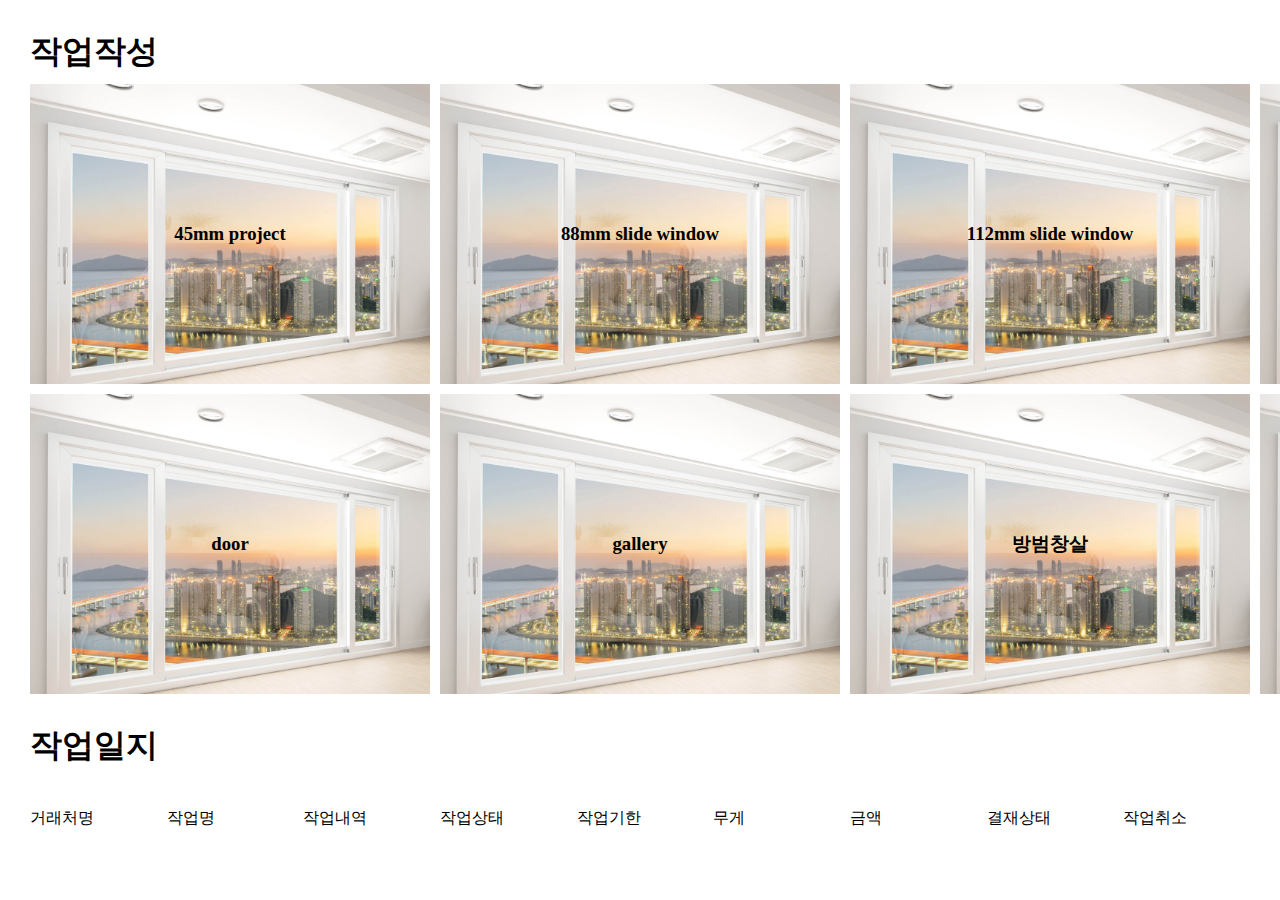
==== index.html @ a40b17b8 "update" ====
<!DOCTYPE html>
<html lang="ko">

<head>
  <meta charset="UTF-8">
  <meta name="viewport" content="width=device-width, initial-scale=1.0">
  <title>Document</title>
  <link rel="stylesheet" href="./css/styles.css">
</head>

<body>
  <section class="section book">
    <div class="book_container container ">
      <h1 class="section-title">작업작성</h1>
      <div class="cal-card grid">
        <a href="./45project.html" class="card project45">
          <h3 class="card_title">45mm project</h3>
        </a>
        <a href="./88window.html" class="card window88">
          <h3 class="card_title">88mm slide window</h3>
        </a>
        <a href="./112window.html" class="card window112">
          <h3 class="card_title">112mm slide window</h3>
        </a>
        <a href="#" class="card window130">
          <h3 class="card_title">130mm slide window</h3>
        </a>
        <a href="#" class="card door">
          <h3 class="card_title">door</h3>
        </a>
        <a href="#" class="card gallery">
          <h3 class="card_title">gallery</h3>
        </a>
        <a href="#" class="card grate">
          <h3 class="card_title">방범창살</h3>
        </a>
        <a href="#" class="card wall">
          <h3 class="card_title">커튼월</h3>
        </a>
      </div>
    </div>
  </section>

  <section class="database">
    <div class="database_container container grid">
      <h1 class="section-title">작업일지</h1>
      <ul class="lists">
        <li class="list list-title grid"><span>거래처명</span><sapn>작업명</sapn><span>작업내역</span><span>작업상태</span><span>작업기한</span><span>무게</span><span>금액</span><span>결재상태</span><span>작업취소</span></li>
      </ul>
    </div>
  </section>
  <script src="js/script.js"></script>
</body>

</html>
---- css/styles.css ----
*{
  padding: 0;
  margin: 0;
  box-sizing: border-box;
}
html{
  font-size: 62.5%;
}

body {
  font-size: 1.6rem;
}
.container{
  margin:3rem;
	
}
.grid{
  display: grid;
  grid-gap: 1rem;
}
a{
  text-decoration: none;
  color: black;
}
.cal-card{
  grid-template-columns: repeat(4, 1fr);
}
.section-title{
  margin-bottom: 1rem;
}
.card{
  width: 400px;
  height: 300px;
  background-image: url("../img/window.jpg");
  background-size: cover;
  display: flex;
  align-items: center;
  justify-content: center;
}
.lists{
	width: 100%;
}
.list{
  grid-template-columns: repeat(9,1fr);
  margin-block: 2rem
}
button{
  padding: .5rem;
  background-color: dodgerblue;
  border-radius: .5rem;
  border: none;
  color: white;
  cursor: pointer;
  text-align: center;
}
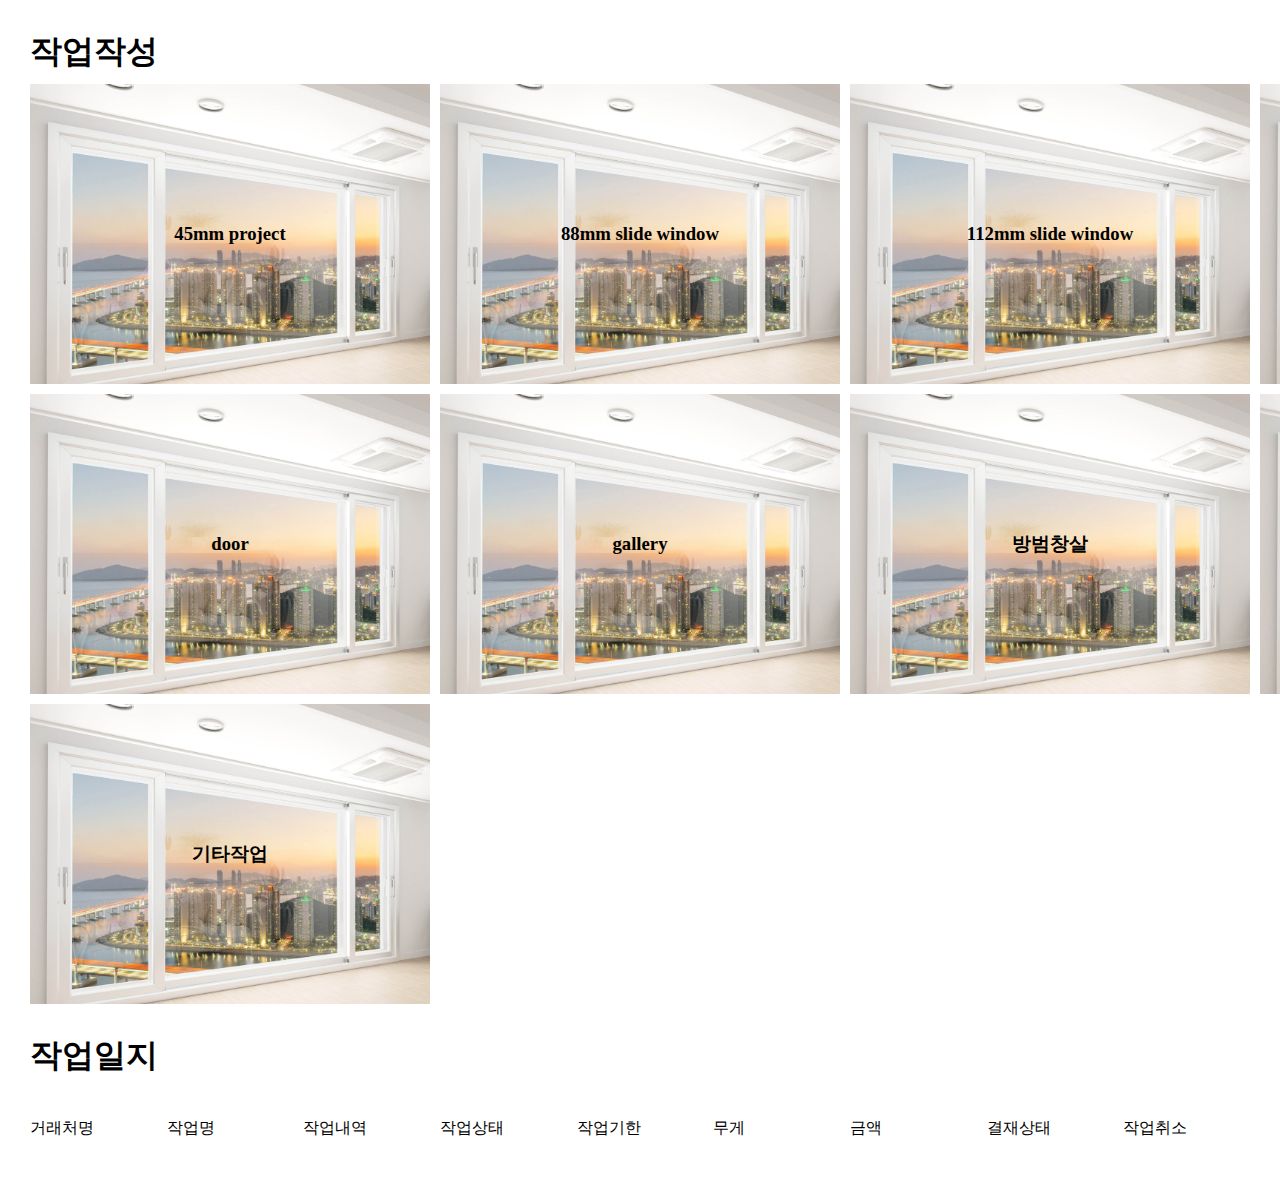
==== commit 9513dbdc: "add other" ====
--- a/index.html
+++ b/index.html
@@ -37,6 +37,9 @@
         <a href="#" class="card wall">
           <h3 class="card_title">커튼월</h3>
         </a>
+        <a href="./other.html" class="card other">
+          <h3 class="card_title">기타작업</h3>
+        </a>
       </div>
     </div>
   </section>
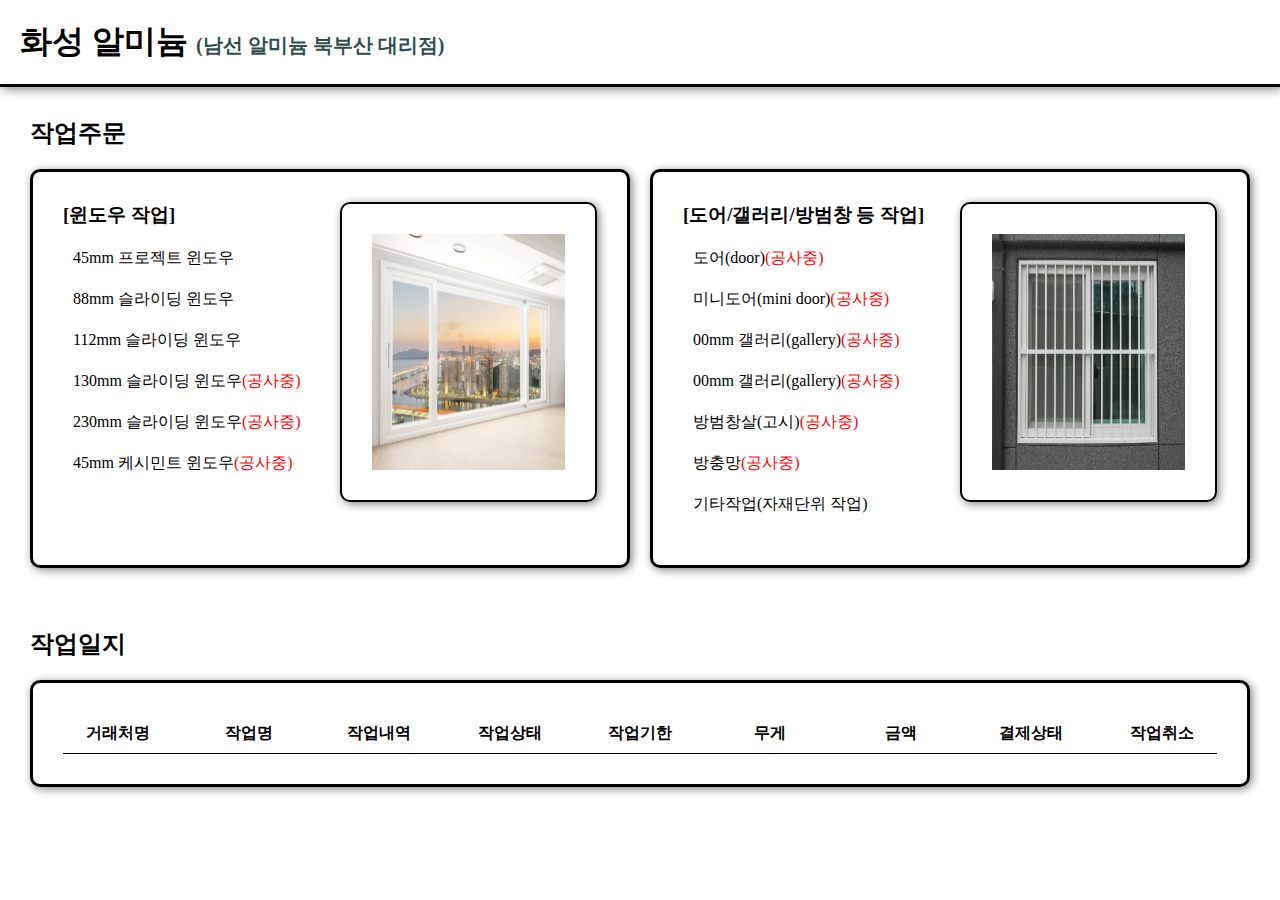
==== commit 8a8d5aa5: "index update" ====
--- a/index.html
+++ b/index.html
@@ -10,45 +10,49 @@
 
 <body>
   <section class="section book">
-    <div class="book_container container ">
-      <h1 class="section-title">작업작성</h1>
-      <div class="cal-card grid">
-        <a href="./45project.html" class="card project45">
-          <h3 class="card_title">45mm project</h3>
-        </a>
-        <a href="./88window.html" class="card window88">
-          <h3 class="card_title">88mm slide window</h3>
-        </a>
-        <a href="./112window.html" class="card window112">
-          <h3 class="card_title">112mm slide window</h3>
-        </a>
-        <a href="#" class="card window130">
-          <h3 class="card_title">130mm slide window</h3>
-        </a>
-        <a href="#" class="card door">
-          <h3 class="card_title">door</h3>
-        </a>
-        <a href="#" class="card gallery">
-          <h3 class="card_title">gallery</h3>
-        </a>
-        <a href="#" class="card grate">
-          <h3 class="card_title">방범창살</h3>
-        </a>
-        <a href="#" class="card wall">
-          <h3 class="card_title">커튼월</h3>
-        </a>
-        <a href="./other.html" class="card other">
-          <h3 class="card_title">기타작업</h3>
-        </a>
+   <h1 class="section-title">화성 알미늄 <span style="font-size: 2rem;color: darkslategray">(남선 알미늄 북부산 대리점)</span></h1>
+    <div class="book_container container">
+      <h2 class="container-title">작업주문</h2>
+      <div class="box grid">
+      	<div class="window-card grid">
+					<div class="card-list grid">
+						<div class="data">
+							<h3 class="card-title">[윈도우 작업]</h3>
+							<a href="./45project.html" class="card project45">45mm 프로젝트 윈도우</a>
+							<a href="./88window.html" class="card window88">88mm 슬라이딩 윈도우</a>
+							<a href="./112window.html" class="card window112">112mm 슬라이딩 윈도우</a>
+							<a href="#" class="card window130">130mm 슬라이딩 윈도우<span class="work">(공사중)</span></a>
+							<a href="#" class="card window130">230mm 슬라이딩 윈도우<span class="work">(공사중)</span></a>
+							<a href="#" class="card cashmint">45mm 케시민트 윈도우<span class="work">(공사중)</span></a>
+						</div>
+						<img src="./img/window.jpg" alt="" class="image">
+					</div>
+
+				</div>
+				<div class="other-card">
+					<div class="card-list grid">
+						<div class="data">
+							<h3 class="card-title">[도어/갤러리/방범창 등 작업]</h3>
+							<a href="#" class="card door">도어(door)<span class="work">(공사중)</span></a>
+							<a href="#" class="card door">미니도어(mini door)<span class="work">(공사중)</span></a>
+							<a href="#" class="card gallery">00mm 갤러리(gallery)<span class="work">(공사중)</span></a>
+							<a href="#" class="card gallery">00mm 갤러리(gallery)<span class="work">(공사중)</span></a>
+							<a href="#" class="card grate">방범창살(고시)<span class="work">(공사중)</span></a>
+							<a href="#" class="card grate">방충망<span class="work">(공사중)</span></a>
+							<a href="./other.html" class="card other">기타작업(자재단위 작업)</a>	
+						</div>
+						<img src="./img/protect_window.jpg" alt="" class="image">
+					</div>
+      	</div>
       </div>
     </div>
   </section>
 
   <section class="database">
     <div class="database_container container grid">
-      <h1 class="section-title">작업일지</h1>
+      <h2 class="container-title">작업일지</h2>
       <ul class="lists">
-        <li class="list list-title grid"><span>거래처명</span><sapn>작업명</sapn><span>작업내역</span><span>작업상태</span><span>작업기한</span><span>무게</span><span>금액</span><span>결재상태</span><span>작업취소</span></li>
+        <li class="list list-title grid"><span>거래처명</span><sapn>작업명</sapn><span>작업내역</span><span>작업상태</span><span>작업기한</span><span>무게</span><span>금액</span><span>결제상태</span><span>작업취소</span></li>
       </ul>
     </div>
   </section>
--- a/css/styles.css
+++ b/css/styles.css
@@ -12,38 +12,74 @@
 }
 .container{
   margin:3rem;
-	
+	margin-bottom: 6rem;
 }
 .grid{
   display: grid;
-  grid-gap: 1rem;
+	column-gap: 2rem;
 }
 a{
   text-decoration: none;
   color: black;
 }
-.cal-card{
-  grid-template-columns: repeat(4, 1fr);
+.section-title{
+  padding: 2rem;
+	color: black;
+	border-bottom: 3px solid;
+	box-shadow: 2px 2px 10px gray;
 }
-.section-title{
-  margin-bottom: 1rem;
+.container-title{
+	margin-bottom: 2rem;
+}
+.box{
+	grid-template-columns: repeat(2, 1fr);
+}
+.card-title{
+	margin-bottom: 2rem;
+}
+.card-list{
+
+	border:3px solid ;
+	padding: 3rem;
+	border-radius: 1rem;
+	box-shadow: 2px 2px 10px gray;
+	grid-template-columns: 1fr 1fr;
+}
+.image{
+	width: 100%;
+	height: 300px;
+	padding: 3rem;
+	border:2px solid ;
+	border-radius: 1rem;
+	box-shadow: 2px 2px 10px gray;
 }
 .card{
-  width: 400px;
-  height: 300px;
-  background-image: url("../img/window.jpg");
-  background-size: cover;
-  display: flex;
-  align-items: center;
-  justify-content: center;
+	display: block;
+	margin-bottom: 2rem;
+	margin-left: 1rem;
+}
+.card:hover{
+	font-weight: bold;
+}
+.work{
+	color: red;
 }
 .lists{
-	width: 100%;
+	border:3px solid ;
+	padding: 3rem;
+	border-radius: 1rem;
+	box-shadow: 2px 2px 10px gray;
 }
 .list{
   grid-template-columns: repeat(9,1fr);
-  margin-block: 2rem
+	text-align: center;
 }
+.list-title{
+	font-weight: bold;
+	border-bottom: 1px solid;
+	line-height: 4rem;
+}
+
 button{
   padding: .5rem;
   background-color: dodgerblue;
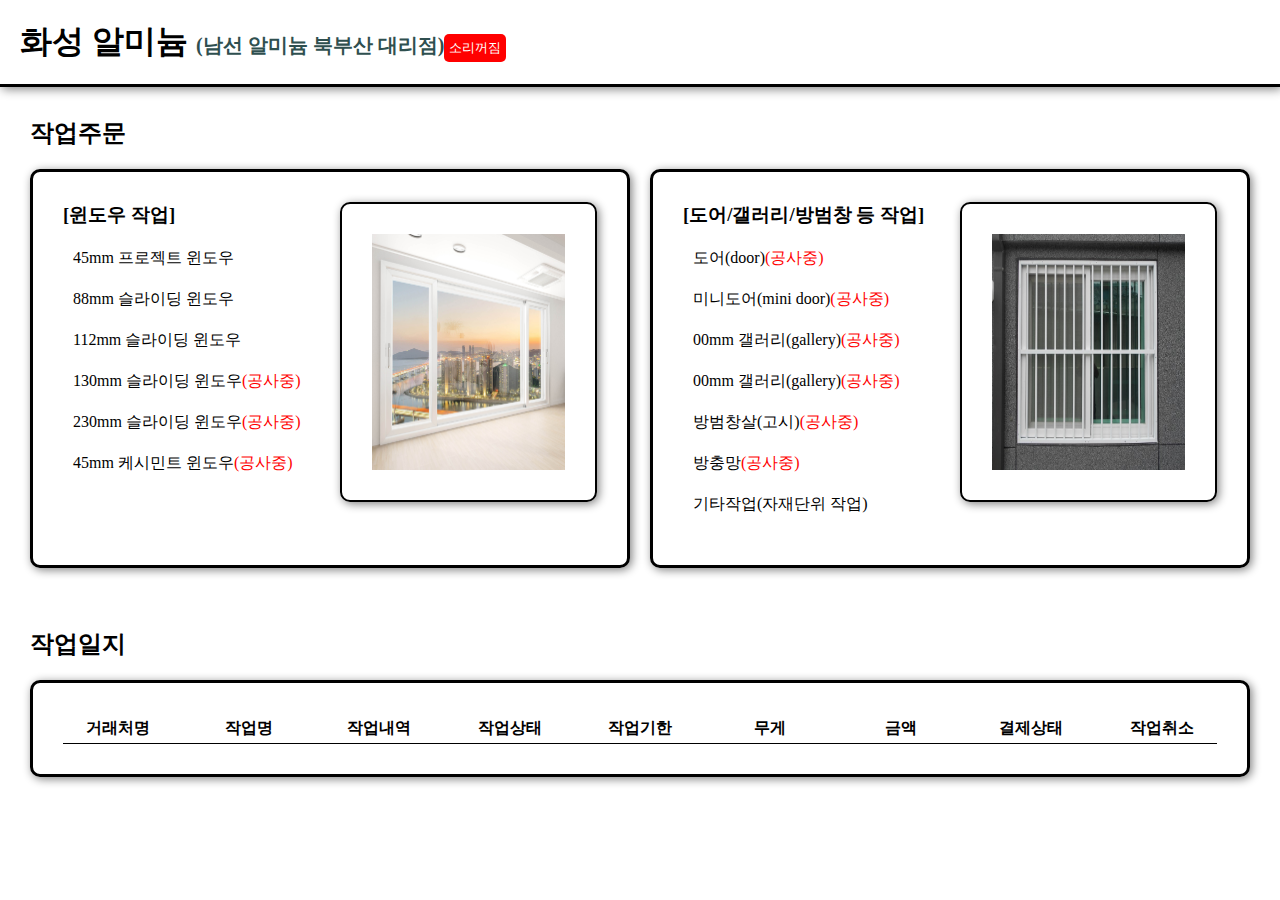
==== commit 22a1aed6: "update" ====
--- a/index.html
+++ b/index.html
@@ -10,7 +10,7 @@
 
 <body>
   <section class="section book">
-   <h1 class="section-title">화성 알미늄 <span style="font-size: 2rem;color: darkslategray">(남선 알미늄 북부산 대리점)</span></h1>
+   <h1 class="section-title">화성 알미늄 <span style="font-size: 2rem;color: darkslategray">(남선 알미늄 북부산 대리점)</span><button class="soundButton">소리꺼짐</button></h1>
     <div class="book_container container">
       <h2 class="container-title">작업주문</h2>
       <div class="box grid">
--- a/css/styles.css
+++ b/css/styles.css
@@ -73,11 +73,12 @@
 .list{
   grid-template-columns: repeat(9,1fr);
 	text-align: center;
+	padding: .5rem 0rem;
 }
 .list-title{
 	font-weight: bold;
 	border-bottom: 1px solid;
-	line-height: 4rem;
+	line-height: 2rem;
 }
 
 button{
@@ -89,3 +90,6 @@
   cursor: pointer;
   text-align: center;
 }
+.soundButton{
+	background-color: red;
+}
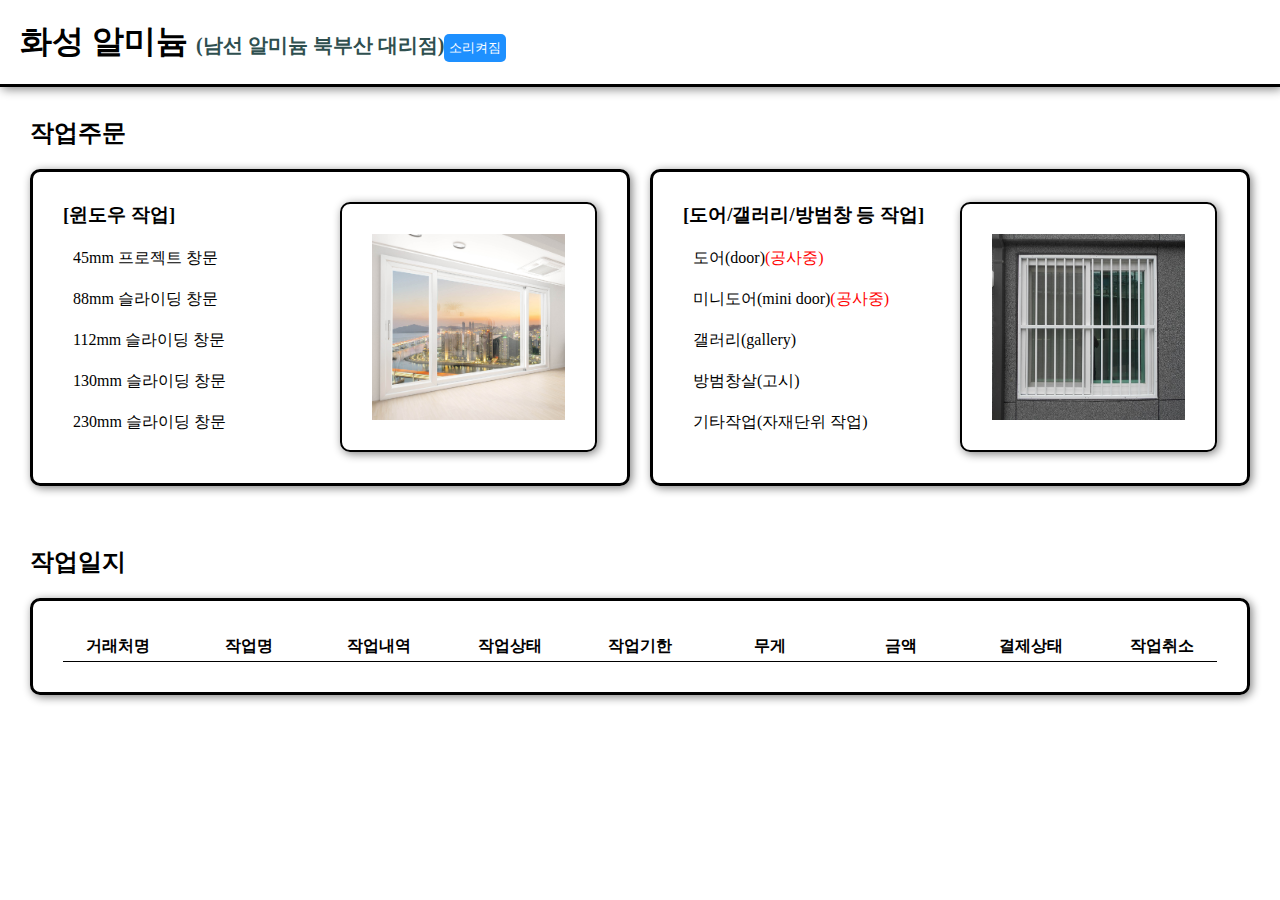
==== commit 71ee2c3f: "130,230,protect, security frame update" ====
--- a/index.html
+++ b/index.html
@@ -18,12 +18,11 @@
 					<div class="card-list grid">
 						<div class="data">
 							<h3 class="card-title">[윈도우 작업]</h3>
-							<a href="./45project.html" class="card project45">45mm 프로젝트 윈도우</a>
-							<a href="./88window.html" class="card window88">88mm 슬라이딩 윈도우</a>
-							<a href="./112window.html" class="card window112">112mm 슬라이딩 윈도우</a>
-							<a href="#" class="card window130">130mm 슬라이딩 윈도우<span class="work">(공사중)</span></a>
-							<a href="#" class="card window130">230mm 슬라이딩 윈도우<span class="work">(공사중)</span></a>
-							<a href="#" class="card cashmint">45mm 케시민트 윈도우<span class="work">(공사중)</span></a>
+							<a href="./45project.html" class="card project45">45mm 프로젝트 창문</a>
+							<a href="./88window.html" class="card window88">88mm 슬라이딩 창문</a>
+							<a href="./112window.html" class="card window112">112mm 슬라이딩 창문</a>
+							<a href="#" class="card window130">130mm 슬라이딩 창문</a>
+							<a href="#" class="card window130">230mm 슬라이딩 창문</a>
 						</div>
 						<img src="./img/window.jpg" alt="" class="image">
 					</div>
@@ -35,10 +34,8 @@
 							<h3 class="card-title">[도어/갤러리/방범창 등 작업]</h3>
 							<a href="#" class="card door">도어(door)<span class="work">(공사중)</span></a>
 							<a href="#" class="card door">미니도어(mini door)<span class="work">(공사중)</span></a>
-							<a href="#" class="card gallery">00mm 갤러리(gallery)<span class="work">(공사중)</span></a>
-							<a href="#" class="card gallery">00mm 갤러리(gallery)<span class="work">(공사중)</span></a>
-							<a href="#" class="card grate">방범창살(고시)<span class="work">(공사중)</span></a>
-							<a href="#" class="card grate">방충망<span class="work">(공사중)</span></a>
+							<a href="#" class="card gallery">갤러리(gallery)</a>
+							<a href="#" class="card grate">방범창살(고시)</a>
 							<a href="./other.html" class="card other">기타작업(자재단위 작업)</a>	
 						</div>
 						<img src="./img/protect_window.jpg" alt="" class="image">
--- a/css/styles.css
+++ b/css/styles.css
@@ -47,7 +47,7 @@
 }
 .image{
 	width: 100%;
-	height: 300px;
+	height: 250px;
 	padding: 3rem;
 	border:2px solid ;
 	border-radius: 1rem;
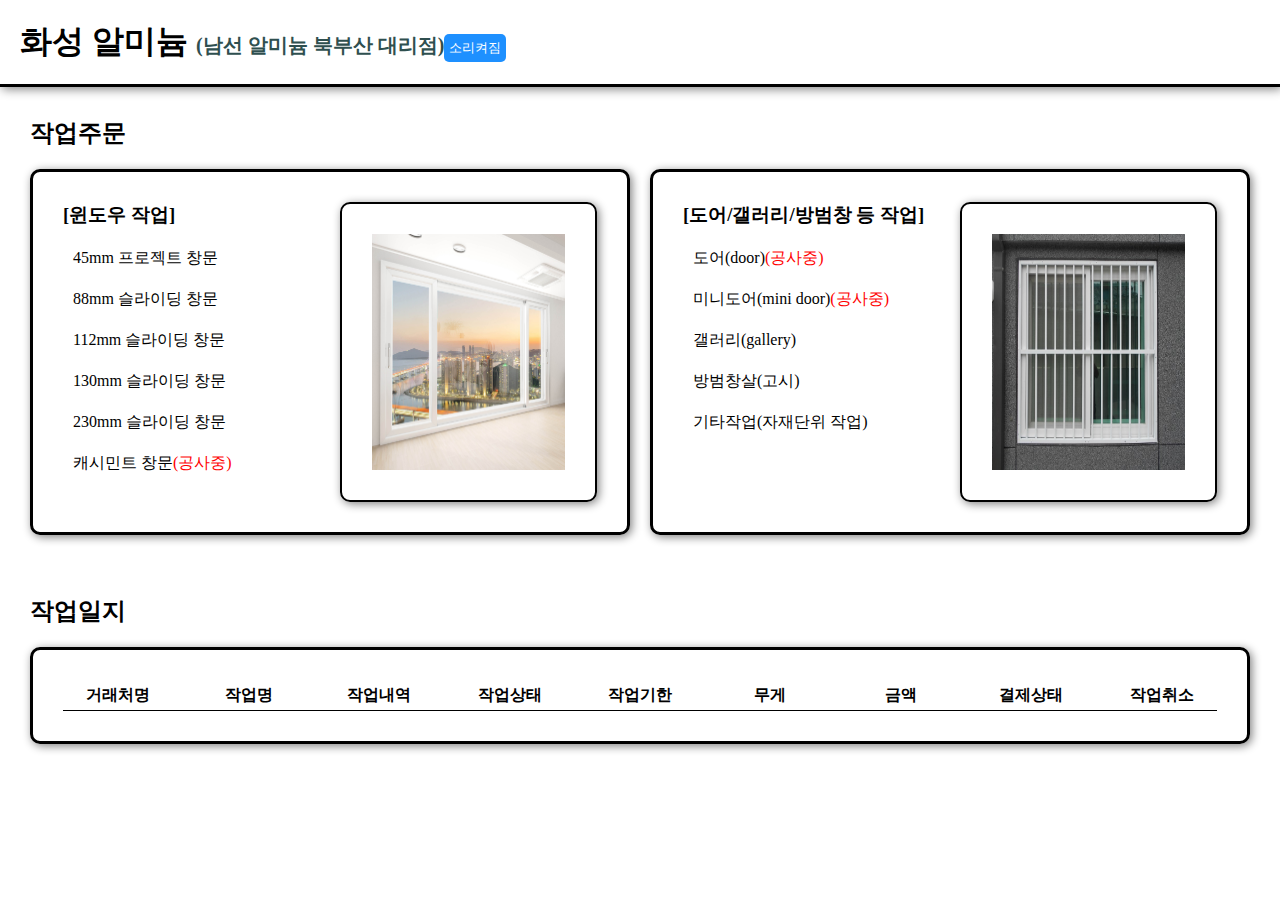
==== commit 6329e4d3: "retry" ====
--- a/index.html
+++ b/index.html
@@ -21,8 +21,9 @@
 							<a href="./45project.html" class="card project45">45mm 프로젝트 창문</a>
 							<a href="./88window.html" class="card window88">88mm 슬라이딩 창문</a>
 							<a href="./112window.html" class="card window112">112mm 슬라이딩 창문</a>
-							<a href="#" class="card window130">130mm 슬라이딩 창문</a>
-							<a href="#" class="card window130">230mm 슬라이딩 창문</a>
+							<a href="./130window.html" class="card window130">130mm 슬라이딩 창문</a>
+							<a href="./230window.html" class="card window230">230mm 슬라이딩 창문</a>
+							<a href="#" class="card casymint">캐시민트 창문<span class="work">(공사중)</span></a>
 						</div>
 						<img src="./img/window.jpg" alt="" class="image">
 					</div>
@@ -34,8 +35,8 @@
 							<h3 class="card-title">[도어/갤러리/방범창 등 작업]</h3>
 							<a href="#" class="card door">도어(door)<span class="work">(공사중)</span></a>
 							<a href="#" class="card door">미니도어(mini door)<span class="work">(공사중)</span></a>
-							<a href="#" class="card gallery">갤러리(gallery)</a>
-							<a href="#" class="card grate">방범창살(고시)</a>
+							<a href="./gallery.html" class="card gallery">갤러리(gallery)</a>
+							<a href="./securityframe.html" class="card grate">방범창살(고시)</a>
 							<a href="./other.html" class="card other">기타작업(자재단위 작업)</a>	
 						</div>
 						<img src="./img/protect_window.jpg" alt="" class="image">
--- a/css/styles.css
+++ b/css/styles.css
@@ -47,7 +47,7 @@
 }
 .image{
 	width: 100%;
-	height: 250px;
+	height: 300px;
 	padding: 3rem;
 	border:2px solid ;
 	border-radius: 1rem;
